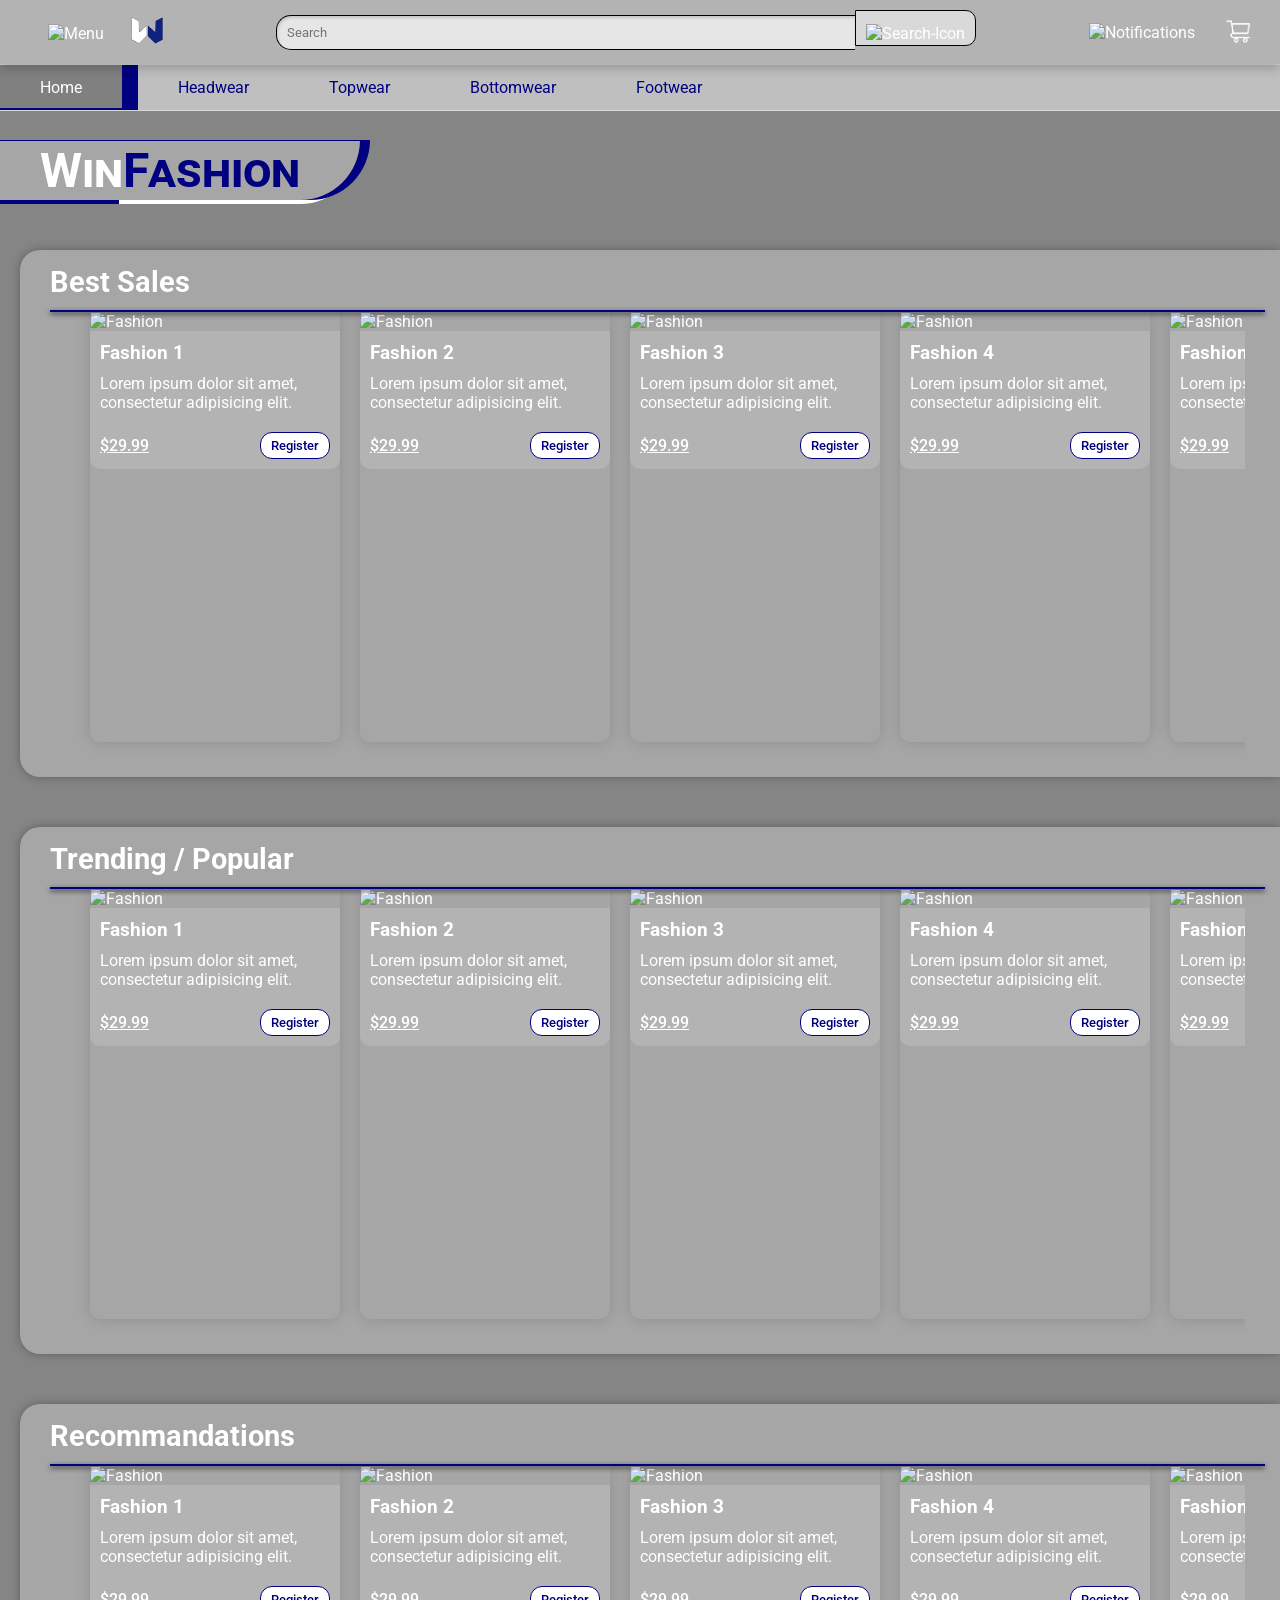
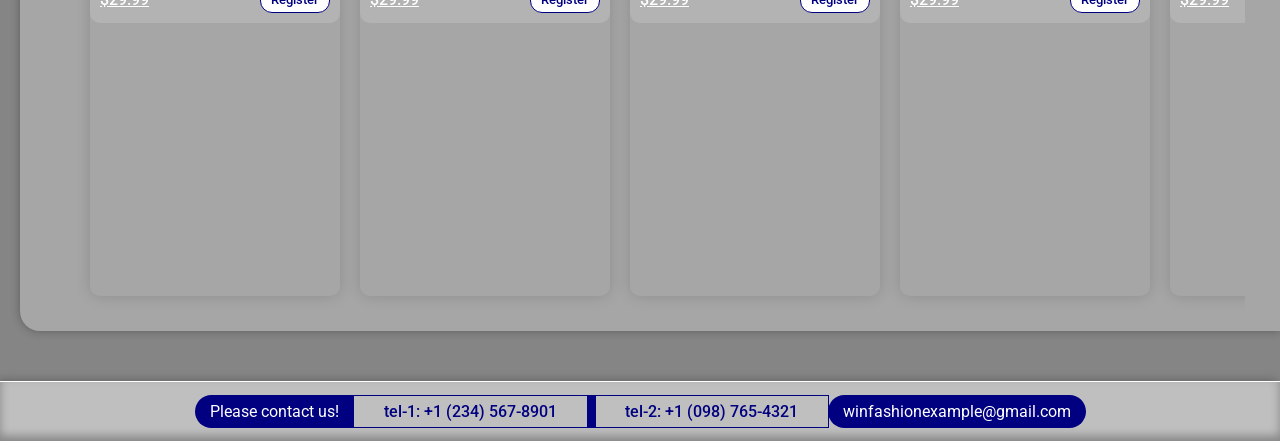
==== index.html @ 73156b67 "first commit" ====
<!DOCTYPE html>
<html lang="en">

  <head>
  <!--START OF HEAD-->
    <meta charset="UTF-8">
    <meta name="viewport" content="width=device-width, initial-scale=1.0">

    <meta property="og:title" content="WinFashion">
    <meta property="og:description" content="Elevate your everyday style with WinFashion. From headwear to footwear, explore our trending collections, best sellers, and handpicked recommendations tailored just for you. Find your signature look today.">
    <meta property="og:type" content="website">
    <meta property="og:url" content="https://rays-08.github.io/HTML--CSS/html-projects/project-1/cv.html">
    <meta property="og:image" content="https://raw.githubusercontent.com/RAYs-08/HTML--CSS/main/html-projects/project-1/images/ChatGPT%20Image%20Aug%2021,%202026,%2010_26_59%20PM.png">

    <title>WinFashion - Home</title>

    <link rel="stylesheet" href="styles/general.css">
    <link rel="stylesheet" href="styles/header.css">
    <link rel="stylesheet" href="styles/main-styles/index-main.css">
    <link rel="stylesheet" href="styles/footer.css">
    <link rel="stylesheet" href="styles/sidebar.css">

    <link rel="stylesheet" href="styles/mobile-styles/mobile-index-main.css" media="screen and (max-width: 480px)">
    <link rel="stylesheet" href="styles/mobile-styles/mobile-headbar.css" media="screen and (max-width: 480px)">
    <link rel="stylesheet" href="styles/mobile-styles/mobile-footer.css" media="screen and (max-width: 480px)">
    <link rel="stylesheet" href="styles/mobile-styles/mobile-sidebar.css" media="screen and (max-width: 480px)">
    
    <link rel="icon" href="img/pngtree-letter-w-logo-png-png-image_3045051.png" type="image/png">

    <link rel="preconnect" href="https://fonts.googleapis.com">
    <link rel="preconnect" href="https://fonts.gstatic.com" crossorigin>
    <link href="https://fonts.googleapis.com/css2?family=Roboto:ital,wght@0,100..900;1,100..900&display=swap" rel="stylesheet">

  <!--END OF HEAD-->
  </head>

  <body>
  <!--START OF BODY-->
    <header>
    <!--START OF HEADER-->
      <div class="head-bar">
        <div class="head-section-1">
          <!--SIDEBAR TOGGLE-->
          <input type="checkbox" class="sidebar-hidden-checkbox" id="sidebar-toggle">
          <label for="sidebar-toggle">
            <div tabindex="0" class="menu">
              <img src="../youtube-practice/header-pictures/hamburger-menu.svg" width="27" height="27" alt="Menu">
            </div>
          </label>

          <!--START OF SIDEBAR-->
          <nav id="sidebar">     
            <div class="first-half">
              <a class="my-profile" href="#">
                <img src="https://placehold.co/40x40" width="40" height="40" alt="User-Profile">
                <p>My Profile</p>
              </a>
              <hr class="hr2">
              <a href="#">Your Posts</a>
              <hr class="hr2">
              <a href="#">Liked Fashion</a>
              <hr class="hr2">
              <a href="#">Followed Profiles</a>
              <hr class="hr2">
              <a v>Purchasing History</a>
              <hr class="hr2">
              <a href="#">Settings</a>
            </div>    

            <div class="second-half">
              <a href="#">About</a>
              <a href="#">Terms</a>
              <a href="#"> Privacy & Security</a>
              <a href="#">Advertise</a>
              <a href="#">Features</a>
              <a href="#">Error/Bugs fixes</a>
            </div>
          </nav>
          <!--END OF SIDEBAR-->

          <!--WEBSITE LOGO-->
          <div  class="web-logo">
            <a href="index.html">
              <img src="img/pngtree-letter-w-logo-png-png-image_3045051.png" width="50" height="50" alt="logo">
            </a>

            <div class="floating-card">WinFashion Home</div>
          </div>
        </div>

        <div class="head-section-2">
          <input type="text" id="search-bar" class="search-bar" placeholder="Search">

          <!--SEARCH BAR ICON-->
          <a class="search-img" href="#">
            <label for="search-bar" class="search-icon">
                <img src="../youtube-practice/header-pictures/search.svg" width="23" height="23" alt="Search-Icon">
            </label>
          </a> 
        </div>

        <div class="head-section-3">
          <div class="notifications">
            <a href="#">
             <img src="../youtube-practice/header-pictures/notifications.svg" width="30" height="30" alt="Notifications">
            </a>

            <div class="floating-card">Notifications</div>
          </div>

          <!--CART ICON-->
          <div class="cart">
            <a href="#">
              <img src="img/pngtree-shopping-cart-convenient-icon-png-image_4637407.png" width="35" height="35" alt="register-items">
            </a>

            <div class="floating-card">Registered-Items Cart</div>
          </div>
        </div>
      </div>

      <nav class="headbar-nav">
        <div class="home"><a id="nav-active" href="index.html">Home</a></div>
        <div><a href="headwear.html">Headwear</a></div>
        <div><a href="topwear.html">Topwear</a></div>
        <div><a href="bottomwear.html">Bottomwear</a></div>
        <div><a href="footwear.html">Footwear</a></div>
      </nav>

      <h1>Win<span>Fashion</span></h1>
    <!--END OF HEADER-->
    </header>

    <main>
    <!--START OF MAIN-->
    <section>
      <h2>Best Sales</h2>
      <hr class="hr1">

      <div class="post-set-container">
        <div class="post-container">
          <img src="https://placehold.co/250x300" alt="Fashion" class="post-img">

          <div class="post-info">
            <p class="fashion-name">Fashion 1</p>

            <p class="description">
              Lorem ipsum dolor sit amet, consectetur adipisicing elit.
            </p>

            <div class="bottom-line-container">
              <p class="price">$29.99</p>

              <button class="register-btn">
                Register
              </button>
            </div>
          </div>
        </div>

        <div class="post-container">
          <img src="https://placehold.co/250x300" alt="Fashion" class="post-img">

          <div class="post-info">
            <p class="fashion-name">Fashion 2</p>

            <p class="description">
              Lorem ipsum dolor sit amet, consectetur adipisicing elit.
            </p>

            <div class="bottom-line-container">
              <p class="price">$29.99</p>

              <button class="register-btn">
                Register
              </button>
            </div>
          </div>
        </div>

        <div class="post-container">
          <img src="https://placehold.co/250x300" alt="Fashion" class="post-img">

          <div class="post-info">
            <p class="fashion-name">Fashion 3</p>

            <p class="description">
              Lorem ipsum dolor sit amet, consectetur adipisicing elit.
            </p>

            <div class="bottom-line-container">
              <p class="price">$29.99</p>

              <button class="register-btn">
                Register
              </button>
            </div>
          </div>
        </div>

        <div class="post-container">
          <img src="https://placehold.co/250x300" alt="Fashion" class="post-img">

          <div class="post-info">
            <p class="fashion-name">Fashion 4</p>

            <p class="description">
              Lorem ipsum dolor sit amet, consectetur adipisicing elit.
            </p>

            <div class="bottom-line-container">
              <p class="price">$29.99</p>

              <button class="register-btn">
                Register
              </button>
            </div>
          </div>
        </div>

        <div class="post-container">
          <img src="https://placehold.co/250x300" alt="Fashion" class="post-img">

          <div class="post-info">
            <p class="fashion-name">Fashion 5</p>

            <p class="description">
              Lorem ipsum dolor sit amet, consectetur adipisicing elit.
            </p>

            <div class="bottom-line-container">
              <p class="price">$29.99</p>

              <button class="register-btn">
                Register
              </button>
            </div>
          </div>
        </div>

        <div class="post-container">
          <img src="https://placehold.co/250x300" alt="Fashion" class="post-img">

          <div class="post-info">
            <p class="fashion-name">Fashion 6</p>

            <p class="description">
              Lorem ipsum dolor sit amet, consectetur adipisicing elit.
            </p>

            <div class="bottom-line-container">
              <p class="price">$29.99</p>

              <button class="register-btn">
                Register
              </button>
            </div>
          </div>
        </div>

        <div class="post-container">
          <img src="https://placehold.co/250x300" alt="Fashion" class="post-img">

          <div class="post-info">
            <p class="fashion-name">Fashion 7</p>

            <p class="description">
              Lorem ipsum dolor sit amet, consectetur adipisicing elit.
            </p>

            <div class="bottom-line-container">
              <p class="price">$29.99</p>

              <button class="register-btn">
                Register
              </button>
            </div>
          </div>
        </div>

        <div class="post-container">
          <img src="https://placehold.co/250x300" alt="Fashion" class="post-img">

          <div class="post-info">
            <p class="fashion-name">Fashion 8</p>

            <p class="description">
              Lorem ipsum dolor sit amet, consectetur adipisicing elit.
            </p>

            <div class="bottom-line-container">
              <p class="price">$29.99</p>

              <button class="register-btn">
                Register
              </button>
            </div>
          </div>
        </div>

        <div class="post-container">
          <img src="https://placehold.co/250x300" alt="Fashion" class="post-img">

          <div class="post-info">
            <p class="fashion-name">Fashion 9</p>

            <p class="description">
              Lorem ipsum dolor sit amet, consectetur adipisicing elit.
            </p>

            <div class="bottom-line-container">
              <p class="price">$29.99</p>

              <button class="register-btn">
                Register
              </button>
            </div>
          </div>
        </div>

        <div class="post-container">
          <img src="https://placehold.co/250x300" alt="Fashion" class="post-img">

          <div class="post-info">
            <p class="fashion-name">Fashion 10</p>

            <p class="description">
              Lorem ipsum dolor sit amet, consectetur adipisicing elit.
            </p>

            <div class="bottom-line-container">
              <p class="price">$29.99</p>

              <button class="register-btn">
                Register
              </button>
            </div>
          </div>
        </div>
      </div>
    </section>
      
    <section>
      <h2>Trending / Popular</h2>
      <hr class="hr1">

      <div class="post-set-container">
        <div class="post-container">
          <img src="https://placehold.co/250x300" alt="Fashion" class="post-img">

          <div class="post-info">
            <p class="fashion-name">Fashion 1</p>

            <p class="description">
              Lorem ipsum dolor sit amet, consectetur adipisicing elit.
            </p>

            <div class="bottom-line-container">
              <p class="price">$29.99</p>

              <button class="register-btn">
                Register
              </button>
            </div>
          </div>
        </div>

        <div class="post-container">
          <img src="https://placehold.co/250x300" alt="Fashion" class="post-img">

          <div class="post-info">
            <p class="fashion-name">Fashion 2</p>

            <p class="description">
              Lorem ipsum dolor sit amet, consectetur adipisicing elit.
            </p>

            <div class="bottom-line-container">
              <p class="price">$29.99</p>

              <button class="register-btn">
                Register
              </button>
            </div>
          </div>
        </div>

        <div class="post-container">
          <img src="https://placehold.co/250x300" alt="Fashion" class="post-img">

          <div class="post-info">
            <p class="fashion-name">Fashion 3</p>

            <p class="description">
              Lorem ipsum dolor sit amet, consectetur adipisicing elit.
            </p>

            <div class="bottom-line-container">
              <p class="price">$29.99</p>

              <button class="register-btn">
                Register
              </button>
            </div>
          </div>
        </div>

        <div class="post-container">
          <img src="https://placehold.co/250x300" alt="Fashion" class="post-img">

          <div class="post-info">
            <p class="fashion-name">Fashion 4</p>

            <p class="description">
              Lorem ipsum dolor sit amet, consectetur adipisicing elit.
            </p>

            <div class="bottom-line-container">
              <p class="price">$29.99</p>

              <button class="register-btn">
                Register
              </button>
            </div>
          </div>
        </div>

        <div class="post-container">
          <img src="https://placehold.co/250x300" alt="Fashion" class="post-img">

          <div class="post-info">
            <p class="fashion-name">Fashion 5</p>

            <p class="description">
              Lorem ipsum dolor sit amet, consectetur adipisicing elit.
            </p>

            <div class="bottom-line-container">
              <p class="price">$29.99</p>

              <button class="register-btn">
                Register
              </button>
            </div>
          </div>
        </div>

        <div class="post-container">
          <img src="https://placehold.co/250x300" alt="Fashion" class="post-img">

          <div class="post-info">
            <p class="fashion-name">Fashion 6</p>

            <p class="description">
              Lorem ipsum dolor sit amet, consectetur adipisicing elit.
            </p>

            <div class="bottom-line-container">
              <p class="price">$29.99</p>

              <button class="register-btn">
                Register
              </button>
            </div>
          </div>
        </div>

        <div class="post-container">
          <img src="https://placehold.co/250x300" alt="Fashion" class="post-img">

          <div class="post-info">
            <p class="fashion-name">Fashion 7</p>

            <p class="description">
              Lorem ipsum dolor sit amet, consectetur adipisicing elit.
            </p>

            <div class="bottom-line-container">
              <p class="price">$29.99</p>

              <button class="register-btn">
                Register
              </button>
            </div>
          </div>
        </div>

        <div class="post-container">
          <img src="https://placehold.co/250x300" alt="Fashion" class="post-img">

          <div class="post-info">
            <p class="fashion-name">Fashion 8</p>

            <p class="description">
              Lorem ipsum dolor sit amet, consectetur adipisicing elit.
            </p>

            <div class="bottom-line-container">
              <p class="price">$29.99</p>

              <button class="register-btn">
                Register
              </button>
            </div>
          </div>
        </div>

        <div class="post-container">
          <img src="https://placehold.co/250x300" alt="Fashion" class="post-img">

          <div class="post-info">
            <p class="fashion-name">Fashion 9</p>

            <p class="description">
              Lorem ipsum dolor sit amet, consectetur adipisicing elit.
            </p>

            <div class="bottom-line-container">
              <p class="price">$29.99</p>

              <button class="register-btn">
                Register
              </button>
            </div>
          </div>
        </div>

        <div class="post-container">
          <img src="https://placehold.co/250x300" alt="Fashion" class="post-img">

          <div class="post-info">
            <p class="fashion-name">Fashion 10</p>

            <p class="description">
              Lorem ipsum dolor sit amet, consectetur adipisicing elit.
            </p>

            <div class="bottom-line-container">
              <p class="price">$29.99</p>

              <button class="register-btn">
                Register
              </button>
            </div>
          </div>
        </div>
      </div>
    </section>

    <section>
      <h2>Recommandations</h2>
      <hr class="hr1">

      <div class="post-set-container">
        <div class="post-container">
          <img src="https://placehold.co/250x300" alt="Fashion" class="post-img">

          <div class="post-info">
            <p class="fashion-name">Fashion 1</p>

            <p class="description">
              Lorem ipsum dolor sit amet, consectetur adipisicing elit.
            </p>

            <div class="bottom-line-container">
              <p class="price">$29.99</p>

              <button class="register-btn">
                Register
              </button>
            </div>
          </div>
        </div>

        <div class="post-container">
          <img src="https://placehold.co/250x300" alt="Fashion" class="post-img">

          <div class="post-info">
            <p class="fashion-name">Fashion 2</p>

            <p class="description">
              Lorem ipsum dolor sit amet, consectetur adipisicing elit.
            </p>

            <div class="bottom-line-container">
              <p class="price">$29.99</p>

              <button class="register-btn">
                Register
              </button>
            </div>
          </div>
        </div>

        <div class="post-container">
          <img src="https://placehold.co/250x300" alt="Fashion" class="post-img">

          <div class="post-info">
            <p class="fashion-name">Fashion 3</p>

            <p class="description">
              Lorem ipsum dolor sit amet, consectetur adipisicing elit.
            </p>

            <div class="bottom-line-container">
              <p class="price">$29.99</p>

              <button class="register-btn">
                Register
              </button>
            </div>
          </div>
        </div>

        <div class="post-container">
          <img src="https://placehold.co/250x300" alt="Fashion" class="post-img">

          <div class="post-info">
            <p class="fashion-name">Fashion 4</p>

            <p class="description">
              Lorem ipsum dolor sit amet, consectetur adipisicing elit.
            </p>

            <div class="bottom-line-container">
              <p class="price">$29.99</p>

              <button class="register-btn">
                Register
              </button>
            </div>
          </div>
        </div>

        <div class="post-container">
          <img src="https://placehold.co/250x300" alt="Fashion" class="post-img">

          <div class="post-info">
            <p class="fashion-name">Fashion 5</p>

            <p class="description">
              Lorem ipsum dolor sit amet, consectetur adipisicing elit.
            </p>

            <div class="bottom-line-container">
              <p class="price">$29.99</p>

              <button class="register-btn">
                Register
              </button>
            </div>
          </div>
        </div>

        <div class="post-container">
          <img src="https://placehold.co/250x300" alt="Fashion" class="post-img">

          <div class="post-info">
            <p class="fashion-name">Fashion 6</p>

            <p class="description">
              Lorem ipsum dolor sit amet, consectetur adipisicing elit.
            </p>

            <div class="bottom-line-container">
              <p class="price">$29.99</p>

              <button class="register-btn">
                Register
              </button>
            </div>
          </div>
        </div>

        <div class="post-container">
          <img src="https://placehold.co/250x300" alt="Fashion" class="post-img">

          <div class="post-info">
            <p class="fashion-name">Fashion 7</p>

            <p class="description">
              Lorem ipsum dolor sit amet, consectetur adipisicing elit.
            </p>

            <div class="bottom-line-container">
              <p class="price">$29.99</p>

              <button class="register-btn">
                Register
              </button>
            </div>
          </div>
        </div>

        <div class="post-container">
          <img src="https://placehold.co/250x300" alt="Fashion" class="post-img">

          <div class="post-info">
            <p class="fashion-name">Fashion 8</p>

            <p class="description">
              Lorem ipsum dolor sit amet, consectetur adipisicing elit.
            </p>

            <div class="bottom-line-container">
              <p class="price">$29.99</p>

              <button class="register-btn">
                Register
              </button>
            </div>
          </div>
        </div>

        <div class="post-container">
          <img src="https://placehold.co/250x300" alt="Fashion" class="post-img">

          <div class="post-info">
            <p class="fashion-name">Fashion 9</p>

            <p class="description">
              Lorem ipsum dolor sit amet, consectetur adipisicing elit.
            </p>

            <div class="bottom-line-container">
              <p class="price">$29.99</p>

              <button class="register-btn">
                Register
              </button>
            </div>
          </div>
        </div>

        <div class="post-container">
          <img src="https://placehold.co/250x300" alt="Fashion" class="post-img">

          <div class="post-info">
            <p class="fashion-name">Fashion 10</p>

            <p class="description">
              Lorem ipsum dolor sit amet, consectetur adipisicing elit.
            </p>

            <div class="bottom-line-container">
              <p class="price">$29.99</p>

              <button class="register-btn">
                Register
              </button>
            </div>
          </div>
        </div>
      </div>
    </section>
    <!--END OF MAIN-->
    </main>

    <footer>
    <!--START OF FOOTER-->
      <div>
        <p class="please-contact">
          Please contact us!
        </p>

        <p class="tel1">
          tel-1: +1 (234) 567-8901
        </p>

        <p class="tel2">
          tel-2: +1 (098) 765-4321
        </p>

        <p class="email">
          winfashionexample@gmail.com
        </p>
      </div>
    <!--END OF FOOTER-->
    </footer>
  <!--END OF BODY-->
  </body>
</html>
---- styles/general.css ----
* {
  box-sizing: border-box;
  margin: 0;
  font-family : Roboto, Arial;
  text-decoration: none;
  color: hsl(from var(--font-color) h s l);
}

:root {
  --bg-h: 0;
  --bg-s: 0%;
  --bg-l: 70%;
  --primary-color: hsl(var(--bg-h), var(--bg-s), var(--bg-l));

  --font-color: hsl(0, 0%, 100%);

  --card-color: hsla(236, 27%, 53%, 0.822);
}

html, body {
  overflow-x: hidden;
}

body {
  background-color: hsl(from var(--primary-color) h s calc(l - 18));
  margin: 0;
  padding-top: 120px;

  transition: margin-left 0.5s ease-in-out;

  display: grid;
  grid-template-rows: auto 1fr auto; /* header, main content, footer */
  min-height: 100vh;
}

body::-webkit-scrollbar {
  background: none;
}

body::-webkit-scrollbar-thumb {
  background-color: rgba(0, 0, 128, 0.384);
  border-radius: 20px;
}


body:has(.sidebar-hidden-checkbox:checked) {
  margin-left: 220px;
}


main {
  min-width: 0; /* Critical CSS Grid fix to allow horizontal overflow inside grid items */
  max-width: 100vw;
  width: 100%;
  overflow-x: hidden; /* Prevents whole-page horizontal scrolling */
}
---- styles/header.css ----
/*Start of Head-bar*/
/*===========================================*/
.head-bar {
  display: flex;
  align-items: center;
  justify-content: space-between;
  background-color: hsl(from var(--primary-color) h s l);
  padding: 5px 20px;
  gap: 60px;
  box-shadow: 0 5px 10px rgba(0, 0, 0, 0.2);

  position: relative;
  z-index: 5;
  
  position: fixed;
  top: 0;
  left: 0;
  right: 0;
}

.web-logo, .cart, .notifications {
  position: relative;
}

.floating-card {
  position: absolute;
  top: 45px;
  right: -80px;

  font-size: 0.8rem;
  white-space: nowrap;

  background-color: hsl(from var(--card-color) h s l);
  padding: 5px;
  border: 1px solid rgba(255, 255, 255, 0.562);

  opacity: 0;
  pointer-events: none;

  transition: opacity 0.15s ease-in-out;
}

.sidebar-hidden-checkbox {
  display: none;
}

.menu, .menu:focus-visible {
  padding: 8px;
  border-radius: 50%;
  padding-bottom: 5px;
}

.notifications a, .notifications a:focus-visible {
  padding: 7px 10px;
  border-radius: 50%;
  padding-top: 22px;
}

.cart a, .cart a:focus-visible {
  padding-left: 5px;
  padding-right: 5px;
  padding-top: 25px;
  padding-bottom: 2px;
  border-radius: 50%;
}

:is(.notifications a, .cart a, .menu):is(:focus-visible) {
  background: hsl(from var(--primary-color) h s calc(l - 10));
  outline: none;
}

:is(.notifications a, .cart a, .menu):is(:hover) {
  cursor: pointer;
  background: hsl(from var(--primary-color) h s calc(l - 10));
}

:is(.notifications a, .cart a, .menu):active {
  background: hsl(from var(--primary-color) h s calc(l - 6));
}

.notifications .floating-card {
  top: 45px;
  right: -18px;
}

.cart .floating-card {
  top: 48px;
  right: 18px;
}

.web-logo:hover .floating-card {
  opacity: 1;
  transition-delay: 0.6s;
}

.web-logo a:focus-visible {
  outline: 1px solid navy;
} 

.search-img:focus-visible {
  outline: none;
} 

.search-img:focus-visible .search-icon {
  background-color: rgba(25, 0, 253, 0.2);
}

:is(.notifications:hover, .cart:hover) .floating-card {
  opacity: 1;
}

.head-bar > :where(.head-section-1, .head-section-2, .head-section-3) {
  display: flex;  
  align-items: center;
  gap: 10px;

  margin-left: 20px;
}

.head-section-2 {
  flex: 1;
  max-width: 700px;
  gap: 0;
}

.search-bar {
  flex: 1;
  padding: 9px 10px;
  outline: none;

  border: 1px solid black;
  border-radius: 15px;
  border-top-right-radius: 0;
  border-bottom-right-radius: 0;
  border-right: none;

  max-width: 700px;
  min-width: 50px;
  width: 0;

  background-color: hsl(from var(--primary-color) h s calc(l + 20));
  box-shadow: inset 1px 2px 3px rgba(0, 0, 0, 0.15);
  color: black;
}

.search-icon {
  background-color: hsl(from var(--primary-color) h s calc(l + 15));

  border: 1px solid black;
  padding: 3px 10px 2px;
  padding-top: 13px;
  border-top-right-radius: 10px;
  border-bottom-right-radius: 10px;
}

.search-icon img {
  margin-top: 2px;
}
/*===========================================*/
/*End of Head-bar*/


/*Start of Nav*/
/*===========================================*/
.headbar-nav {
  display: flex;
  flex-wrap: wrap;
  
  background-color: hsl(from var(--primary-color) h s calc(l + 5));
  outline: 1px solid rgb(216, 216, 216);

  overflow-x: hidden;
  -webkit-overflow-scrolling: touch;

  position: fixed;
  top: 65px;
  right: 0;
  left: 0;

  z-index: 4;

  container-type: inline-size;
  container-name: head-nav;
}

.headbar-nav::-webkit-scrollbar {
  display: none;
}

.headbar-nav * {
  flex-shrink: 0;
}

.headbar-nav div:is(:hover, :focus-within) {   
  background-color: hsl(from var(--primary-color) h s calc(l - 5));
  box-shadow: inset 0 -2px 0 rgba(0, 0, 128, 0.548);   
}

.headbar-nav a {
  display: block;
  color: navy;
  padding: 13px 40px;
}

.headbar-nav a:focus {
  outline: none;
  border: none;   
}

.home {
  border-right: 1rem solid navy;
}

#nav-active {
  background-color: hsl(from var(--primary-color) h s calc(l - 20));
  box-shadow: inset 0 -2px 0 rgb(0, 0, 128);
  
  color: white;
}

.headbar-nav a.home#nav-active {
  color: white;
}
/*===========================================*/
/*End of Nav*/  


/*Start of H1*/
/*===========================================*/
h1 {
  display: inline-block;

  margin-block-start: 20px;
  font-size: 3rem;
  font-weight: bold;
  font-variant: small-caps;

  background-color: hsl(from var(--primary-color) h s calc(l - 5));
  padding: 1px 40px;
  width: 360px;

  border-top: 1px solid navy;
  border-bottom-right-radius: 60px;
  box-shadow: 10px 0px 0 navy;

  position: relative;
}

h1::before {
  content: '';

  position: absolute;
  background: linear-gradient(to right, navy 0% 33%, white 33% 100%);
  width: 360px;
  height: 62px;
  left: 0;
  border-bottom-right-radius: 60px;

  z-index: -1;
}

h1 span {
  color: navy;
}

@media screen and (max-width: 761px) {
  h1 {
    margin-block-start: 65px;
  }
}
/*===========================================*/
/*End of H1*/
---- styles/main-styles/index-main.css ----
section {
  margin-block: 50px;

  background-color: hsl(from var(--primary-color) h s calc(l - 5));
  padding: 15px 15px 15px 30px;
  border-radius: 20px;
  border-bottom-right-radius: 0;
  border-top-right-radius: 0;
  margin-left: 20px;
  margin-right: 0px;
  box-shadow: 0 0px 10px rgba(0, 0, 0, 0.3);
}

section h2 {
  font-size: 1.8rem;
  margin-bottom: 1rem;
}

.post-set-container {
  display: flex;
  gap: 20px;
  
  overflow-x: scroll;
  overflow-y: hidden;
  scroll-snap-type: x mandatory;
  -webkit-overflow-scrolling: touch;
  touch-action: pan-x; /* Ensures horizontal touch scrolling works smoothly */
  pointer-events: auto;

  margin-left: 20px;
  margin-right: 20px;

  padding-bottom: 20px;
  padding-inline: 20px;
}

.post-container {
  display: block;
  width: 250px;
  height: 430px;

  /*
    Breakdown of flex: 0 0 auto
    flex: 0 0 auto is shorthand for three separate CSS properties:

    flex-grow: 0 (First number)
    Prevents cards from expanding to fill extra space if there are only a few cards on screen. They stay their exact intended width.

    flex-shrink: 0 (Second number) — This is the critical one!
    By default, Flexbox gives items flex-shrink: 1, which means "shrink these items if they don't fit inside the container."
    Without flex-shrink: 0, Flexbox will squeeze all your cards down like an accordion to force them all on screen at once.
    flex-shrink: 0 tells Flexbox: "Do NOT shrink these items under any circumstances." This forces them to maintain their size, extend past the right edge, and trigger the horizontal scroll.

    flex-basis: auto (Third value)
    Tells the item to take its base size from its defined width property (e.g., width: 300px).
  */
  flex: 0 0 auto;

  scroll-snap-align: end;
  box-shadow: 0 0 15px rgba(0, 0, 0, 0.15);

  border-bottom-right-radius: 10px;
  border-bottom-left-radius: 10px;
}

.post-set-container::-webkit-scrollbar {
  background-color: white;
  border-radius: 10px;
}

.post-set-container::-webkit-scrollbar-thumb {
  background-color: rgba(0, 0, 128, 0.699);
  border: 2px solid transparent;
  background-clip: padding-box;
  border-radius: 10px;
}

.hr1 {
  position: relative;
  border: 1px solid navy;
  margin-top: -5px;
  box-shadow: 0 2px 5px rgba(0, 0, 0, 0.9);

  z-index: 1;
}

.post-info {
  display: flex;
  flex: 1;
  
  flex-direction: column;
  gap: 10px;

  padding: 10px;

  background-color: hsl(from var(--primary-color) h s calc(l));
  border-bottom-right-radius: 10px;
  border-bottom-left-radius: 10px;
}

.fashion-name {
  font-size: 1.2rem;
  font-weight: bold;
}

.bottom-line-container {
  display: flex;
  align-items: center;
  justify-content: space-between;
  margin-top: 10px;
}

.price {
  font-weight: 500;
  text-decoration: underline;
}

.register-btn {
  color: navy;
  font-weight: 500;

  border: 1px solid navy;
  border-radius: 12px;

  padding: 5px 10px;
  background-color: #ffffff;

  transition: background-color 0.15s ease-in-out, 
              color 0.15s ease-in-out;
}

.register-btn:is(:hover, :focus-visible) {
  cursor: pointer;

  background-color: navy;
  color: white;
  outline: none;
}

.register-btn:active {
  background-color: rgba(0, 0, 128, 0.7);
}
---- styles/footer.css ----
footer {
  container-type: inline-size;
  container-name: footer;
}

footer div {
  background-color: hsl(from var(--primary-color) h s calc(l + 5));
  height: 60px;

  box-shadow: -3px 0 10px rgba(0, 0, 0, 0.3),
              inset 0 -5px 10px rgba(0, 0, 0, 0.3);

  border-top: 1px solid white;
  padding: 10px 50px;

  width: 100vw;
  display: flex;
  align-items: center;
  justify-content: center;

  text-wrap: nowrap;
  white-space: nowrap;
}

.please-contact, .email {
  background-color: navy;
  padding: 7px 15px;

  border-top-left-radius: 20px;
  border-bottom-left-radius: 20px;
}

.email {
  border-top-right-radius: 20px;
  border-bottom-right-radius: 20px;
}

.tel1, .tel2 {
  padding: 6px 30px;
  border-right: 0.5rem solid navy;

  color: navy;
  font-weight: 500;

  outline: 1px solid navy;
}

.tel2 {
  border-right: none;
}

@container footer (width < 920px) {
  footer div {
    display: none;
  }
}
---- styles/sidebar.css ----
#sidebar {
  display: flex;
  flex-direction: column;
  justify-content: space-between;

  background-color: hsl(from var(--primary-color) h s calc(l - 35));
  width: 220px;
  opacity: 0.8;

  position: fixed;
  top: 111px;
  left: 0;
  bottom: 0;

  z-index: 3;

  transform: translateX(-220px);
  transition: transform 0.5s ease-in-out;
}

.sidebar-hidden-checkbox:checked ~ #sidebar {
  transform: translateX(0);
}

.first-half > a {
  display: flex;
  align-items: center;

  height: 50px;
  text-align: middle;
  padding-left: 20px;
}

.first-half > a:is(:hover,:focus-visible) {
  background-color: hsl(from var(--primary-color) h s calc(l - 20));
  border-left: 0.4rem solid navy;

  cursor: pointer;  
  outline: none;
}

.first-half > a:active {
  background-color: hsl(from var(--primary-color) h s calc(l - 15));
}

.my-profile {
  display: flex;

  padding-top: 30px;
  padding-bottom: 30px;
  gap: 20px;
}

.my-profile img {
  border-radius: 50%;
}

.hr2 {
  margin-block: 5px;
  margin-left: 10px;
  width: 190px;

  opacity: 0.5;
}

.second-half {
  font-size: 0.8rem;

  display: flex;
  flex-wrap: wrap;
  column-gap: 20px;
  row-gap: 10px;

  padding: 20px;
  margin-block-end: 10px;
}
---- styles/mobile-styles/mobile-index-main.css ----
@media (max-width: 480px) {
  .post-set-container::-webkit-scrollbar {
    display: none;
    background-color: transparent;
  }

  .post-set-container::-webkit-scrollbar-thumb {
    background-color: none;
    border: none;
  }

  .post-info {
    box-shadow: 0 3px 5px rgba(0, 0, 0, 0.15);
  }

  .register-btn {
    transition: background-color 0.05s, 
                color 0.05s;
    font-size: 0.75rem;
  }

  .register-btn:is(:hover, :focus-visible) {
    cursor: default;
    background-color: white;
    color: navy;
  }

  .register-btn:active {
    background-color: rgba(0, 0, 128, 0.7);
    color: white;
  }

  .post-container {
    width: 200px;
    height: 375px;
  }

  .post-container img{
    width: 200px;
    height: 250px;
  }

  .post-info {
    margin-top: -7px;
  }

  .fashion-name {
    font-size: 1rem;
  }

  .description, .price{
    font-size: 0.85rem;
  }

  section h2 {
    font-size: 1.3rem;
  }

  .post-set-container {
    padding-left: 0;
    padding-bottom: 10px;
  }

  section {
    padding-left: 20px;
  }
}
---- styles/mobile-styles/mobile-headbar.css ----
@media (max-width: 480px) {
/*Start of header*/
/*===========================*/
  header {
    margin-top: -27px;
  }

  .head-bar {
    padding: 0 10px;
    gap: 40px;
  }

  .search-bar {
    padding-top: 3px;
    padding-bottom: 3px;
  }

  .search-icon {
    padding: 3px 5px 0;
  }

  .search-icon img {
    margin-top: 0;
    padding-top: 3px;

    width: 18px;
    height: 18px;
  }

  .menu img {
    width: 20px;
    height: 20px;
  }

  .web-logo img{
    width: 30px;
    height: 30px;
  }

  .notifications a img {
    width: 20px;
    height: 20px;
  }

  .cart a img {
    width: 25px;
    height: 25px;
  }

  .menu, .menu:focus-visible {
    padding: 0;
    border-radius: 0;
    padding-bottom: 0;
  }

  .menu {
    padding: 8px;
    border-radius: 50%;
    padding-bottom: 5px;
  }

  .cart a:focus-visible {
    padding-left: 0;
    padding-right: 0;
    padding-top: 0;
    padding-bottom: 0;
    border-radius: 0;
  }

  .cart a {
    padding-left: 3px;
    padding-right: 5px;
    padding-top: 13px;
    padding-bottom: 2px;
    border-radius: 50%;
  }

  .notifications a:focus-visible {
    padding: 0;
    border-radius: 0;
    padding-top: 0;
  }

  .notifications a {
    padding: 5px 8px;
    border-radius: 50%;
    padding-top: 10px;
  }

  :is(.notifications a, .cart a, .menu):is(:hover, :focus-visible) {
    cursor: pointer;
    background: transparent;
  }

  :is(.notifications a, .cart a, .menu):active {
    background: hsl(from var(--primary-color) h s calc(l - 10));
  }

  :is(.web-logo:hover, .cart, .notifications) .floating-card {
    display: none;
  }

  .web-logo a:focus-visible {
    outline: none;
  } 


/*Start of nav*/
/*===========================*/
  .headbar-nav {
    top: 38px;

    font-size: 0.75rem;
  }

  .headbar-nav a {
    padding: 8px 20px;
  }
/*End of nav*/
/*===========================*/

/*Start of h1*/
/*===========================*/
  h1 {
    margin-top: 0;

    font-size: 1.5rem;
    width: 200px;
    padding-left: 20px;
  }

  h1::before {
    content: '';

    width: 200px;
    height: 32px;
  }
/*===========================*/
/*End of h1*/

/*===========================*/
/*End of header*/
}
---- styles/mobile-styles/mobile-footer.css ----
@media (max-width: 480px) {
  footer div {
    display: flex;
    flex-direction: column;
    align-items: flex-start;
    row-gap: 5px;

    font-size: 0.6rem;
    height: 90px;
  }

  .email, .tel1, .tel2 {
    padding: 0;
    padding-left: 5px;

    border-left: 2px solid navy;
  }
  
  .please-contact {
    font-size: 0.75rem;
    font-weight: bold;

    padding: 0;
  }

  .please-contact, .email {
    background-color: transparent;
    color: navy;

    border-top-left-radius: 0;
    border-bottom-left-radius: 0;
  }

  .email {
    border-top-right-radius: 0;
    border-bottom-right-radius: 0;

    font-weight: 500;
  }

  .tel1, .tel2 {
    outline: none;
    border-right: none;
  }
}
---- styles/mobile-styles/mobile-sidebar.css ----
@media (max-width: 480px) {
  #sidebar {
    top: 70px;
    width: 170px;
    opacity: 0.95;
    
    font-size: 0.75rem;
  }

  .first-half > a {
    height: 40px;
  }

  .second-half {
    font-size: 0.6rem;
  }

  .hr2 {
    width: 150px;
  }

  .my-profile {
    padding-top: 30px;
    padding-bottom: 25px;
  }

  .my-profile img {
    width: 30px;
    height: 30px;
  }

  body:has(.sidebar-hidden-checkbox:checked) {
    margin-left: 0;
  }
}
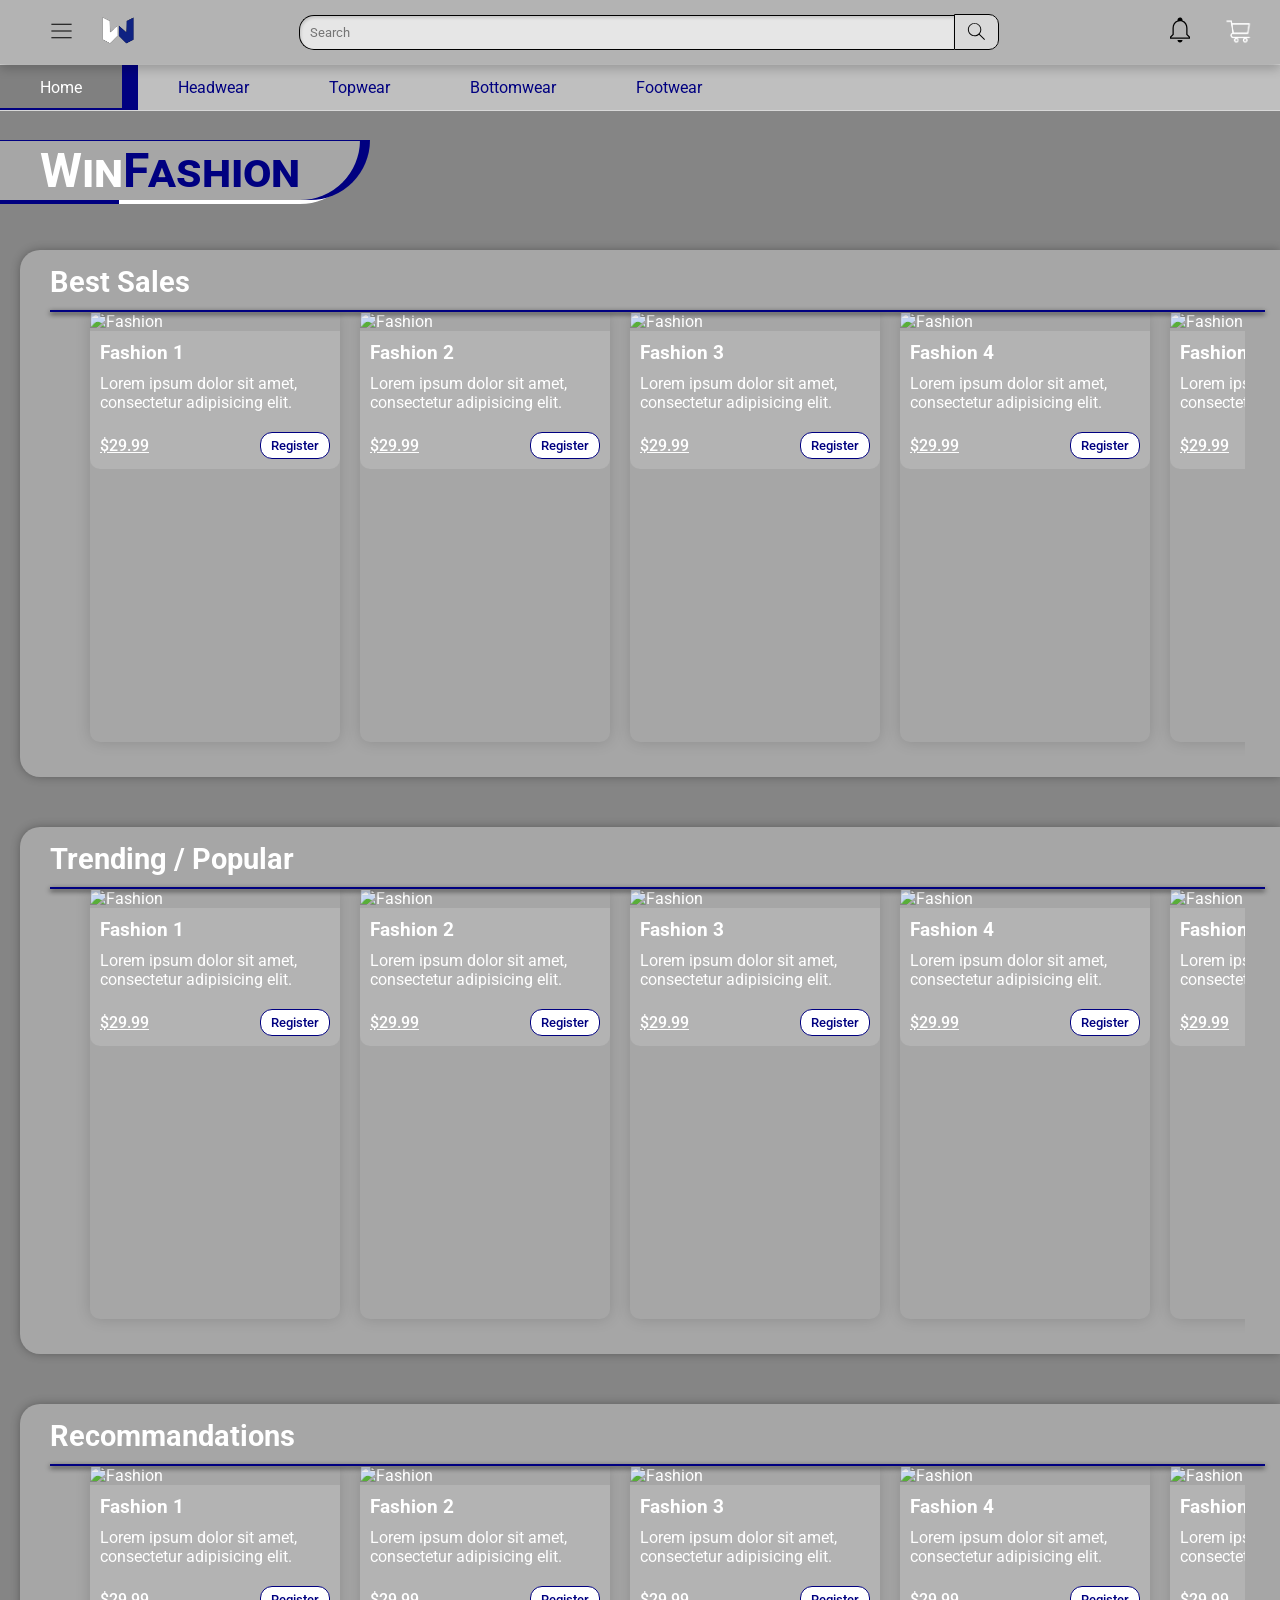
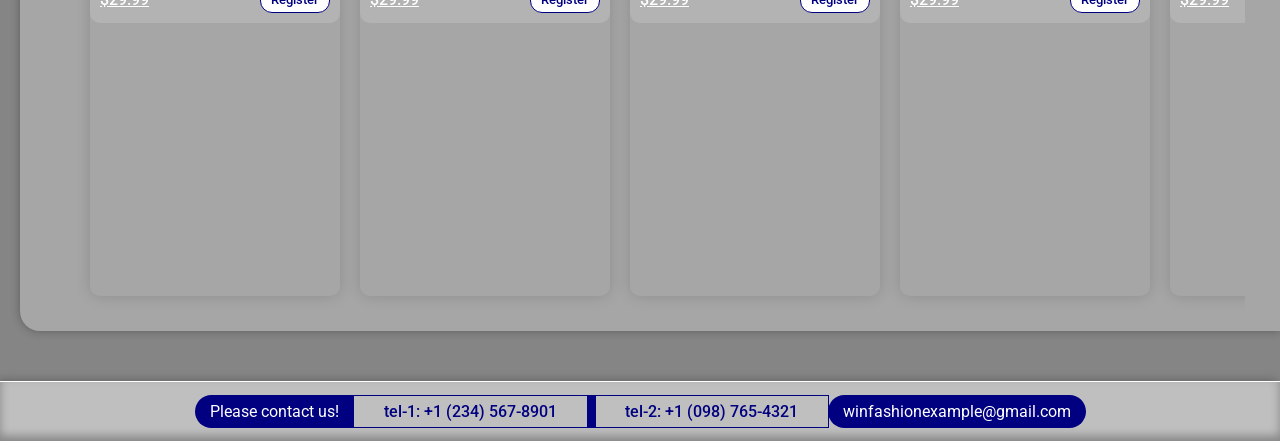
==== commit 6491a578: "img direc change" ====
--- a/index.html
+++ b/index.html
@@ -9,8 +9,8 @@
     <meta property="og:title" content="WinFashion">
     <meta property="og:description" content="Elevate your everyday style with WinFashion. From headwear to footwear, explore our trending collections, best sellers, and handpicked recommendations tailored just for you. Find your signature look today.">
     <meta property="og:type" content="website">
-    <meta property="og:url" content="https://rays-08.github.io/HTML--CSS/html-projects/project-1/cv.html">
-    <meta property="og:image" content="https://raw.githubusercontent.com/RAYs-08/HTML--CSS/main/html-projects/project-1/images/ChatGPT%20Image%20Aug%2021,%202026,%2010_26_59%20PM.png">
+    <meta property="og:url" content="https://rays-08.github.io/win/index.html">
+    <meta property="og:image" content="https://raw.githubusercontent.com/RAYs-08/win/main/img/26ee7703-8044-4adc-bfce-1f419d547ce0.png">
 
     <title>WinFashion - Home</title>
 
@@ -44,7 +44,7 @@
           <input type="checkbox" class="sidebar-hidden-checkbox" id="sidebar-toggle">
           <label for="sidebar-toggle">
             <div tabindex="0" class="menu">
-              <img src="../youtube-practice/header-pictures/hamburger-menu.svg" width="27" height="27" alt="Menu">
+              <img src="img/hamburger-menu.svg" width="27" height="27" alt="Menu">
             </div>
           </label>
 
@@ -94,7 +94,7 @@
           <!--SEARCH BAR ICON-->
           <a class="search-img" href="#">
             <label for="search-bar" class="search-icon">
-                <img src="../youtube-practice/header-pictures/search.svg" width="23" height="23" alt="Search-Icon">
+                <img src="img/search.svg" width="23" height="23" alt="Search-Icon">
             </label>
           </a> 
         </div>
@@ -102,7 +102,7 @@
         <div class="head-section-3">
           <div class="notifications">
             <a href="#">
-             <img src="../youtube-practice/header-pictures/notifications.svg" width="30" height="30" alt="Notifications">
+             <img src="img/notifications.svg" width="30" height="30" alt="Notifications">
             </a>
 
             <div class="floating-card">Notifications</div>
